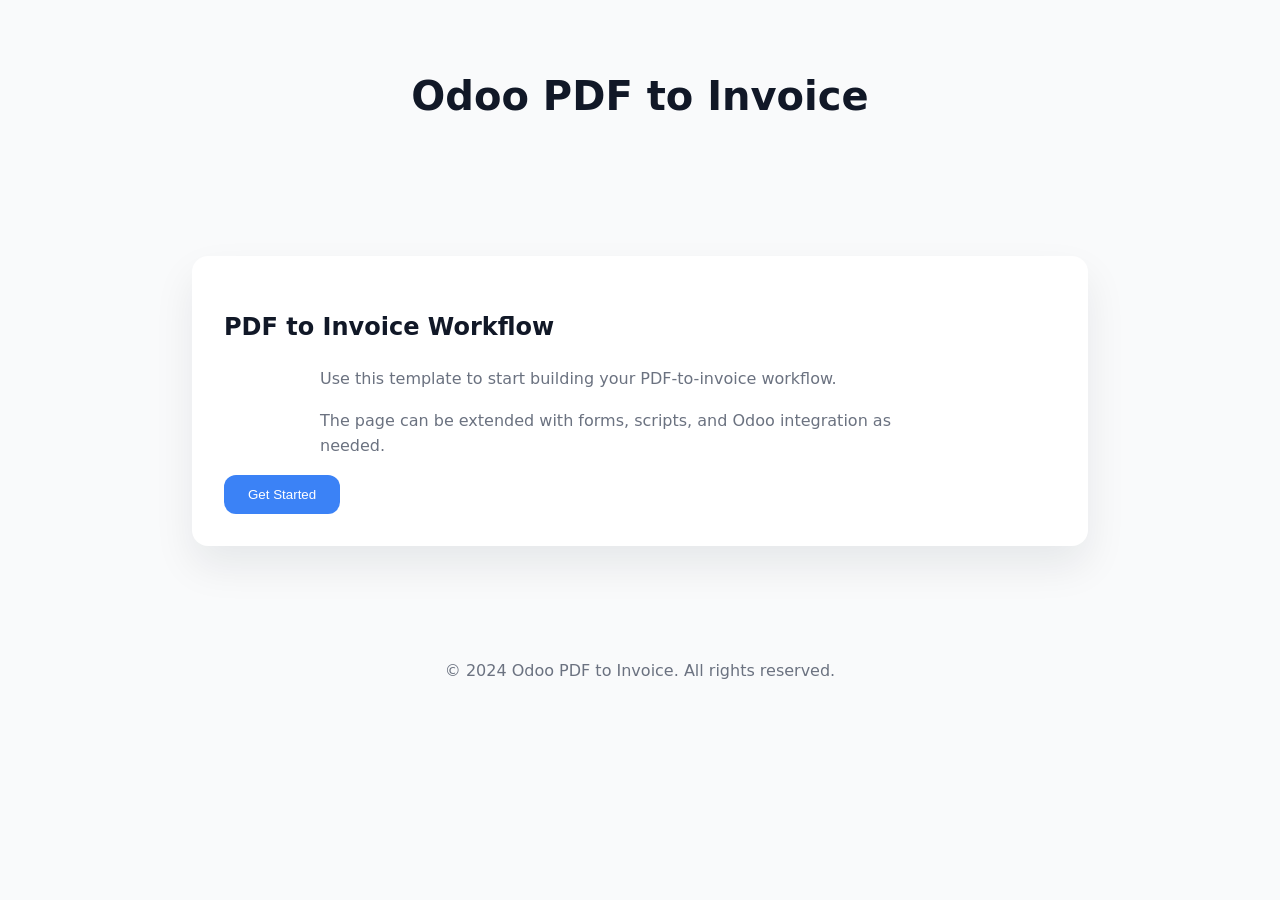
==== index.html @ ad01e148 "Add initial Flask application and HTML template for PDF to Invoice workflow" ====
<!DOCTYPE html>
<html lang="en">
  <head>
    <meta charset="UTF-8" />
    <meta name="viewport" content="width=device-width, initial-scale=1.0" />
    <link rel="stylesheet" href="style.css" />
    <title>Odoo PDF to Invoice</title>
  </head>
  <body>
    <header>
      <div class="container">
        <h1>Odoo PDF to Invoice</h1>
      </div>
    </header>
    <main>
      <div class="container">
        <section class="card">
          <h2>PDF to Invoice Workflow</h2>
          <p>Use this template to start building your PDF-to-invoice workflow.</p>
          <p>The page can be extended with forms, scripts, and Odoo integration as needed.</p>
          <button>Get Started</button>
        </section>
      </div>
    </main>
    <footer>
      <div class="container">
        <p>&copy; 2024 Odoo PDF to Invoice. All rights reserved.</p>
      </div>
    </footer>
  </body>
</html>
---- style.css ----
/* Simple template styles */
:root {
    --bg: #f9fafb;
    --surface: #ffffff;
    --text: #111827;
    --muted: #6b7280;
    --accent: #3b82f6;
}

* {
    box-sizing: border-box;
}

body {
    margin: 0;
    font-family: Inter, system-ui, sans-serif;
    background: var(--bg);
    color: var(--text);
    line-height: 1.6;
}

.container {
    max-width: 960px;
    margin: 0 auto;
    padding: 2rem;
}

header {
    padding: 2rem 0;
    text-align: center;
}

h1 {
    margin: 0;
    font-size: 2.5rem;
}

p {
    color: var(--muted);
    max-width: 40rem;
    margin: 1rem auto;
}

button,
a.button {
    display: inline-flex;
    align-items: center;
    justify-content: center;
    padding: 0.75rem 1.5rem;
    border: none;
    border-radius: 0.75rem;
    background: var(--accent);
    color: #fff;
    text-decoration: none;
    cursor: pointer;
}

section.card {
    background: var(--surface);
    border-radius: 1rem;
    box-shadow: 0 20px 40px rgba(15, 23, 42, 0.08);
    padding: 2rem;
    margin-top: 2rem;
}

footer {
    text-align: center;
    padding: 2rem 0;
    color: var(--muted);
}
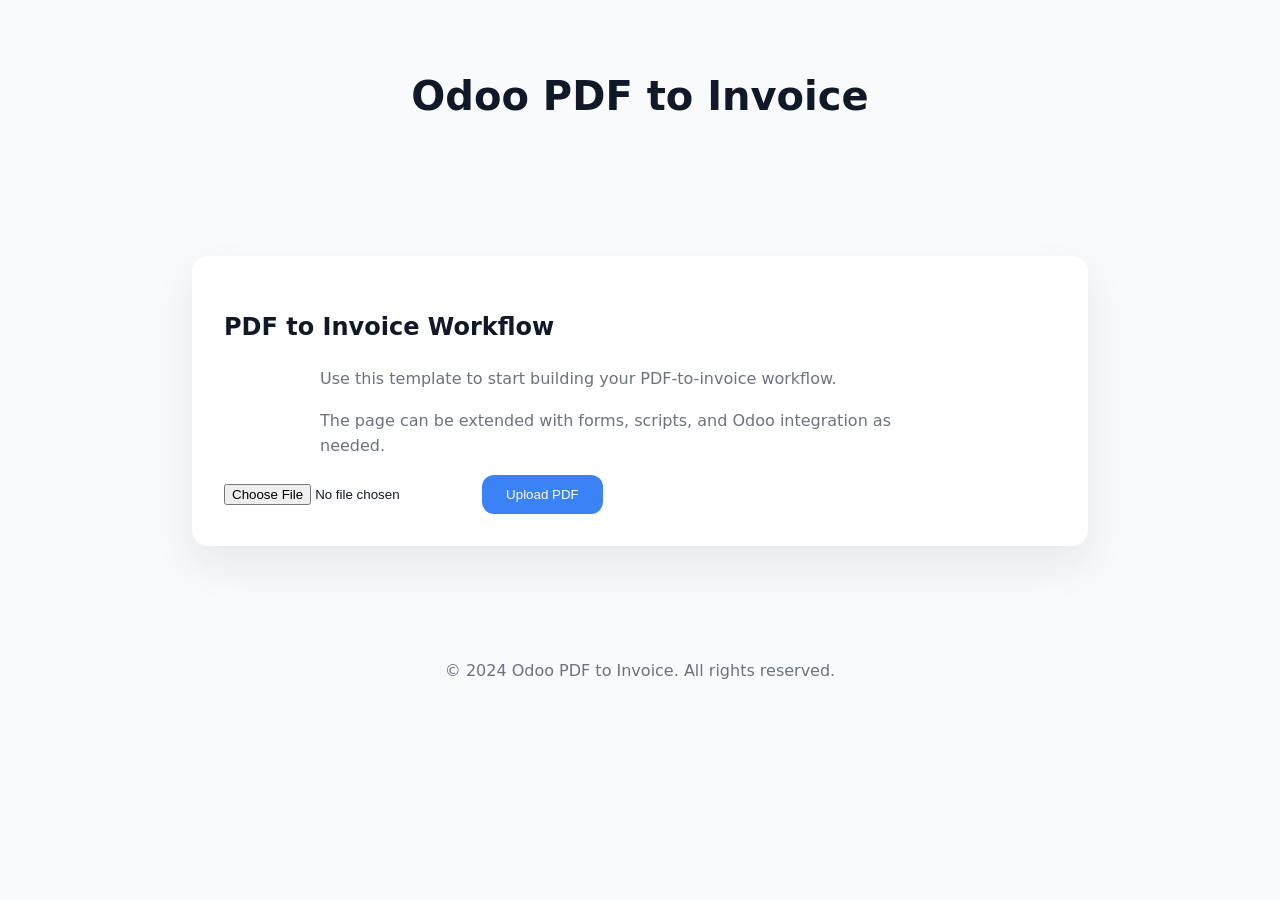
==== commit 47ffb24f: "Implement Odoo connection setup and add PDF upload form to index page" ====
--- a/index.html
+++ b/index.html
@@ -18,9 +18,18 @@
           <h2>PDF to Invoice Workflow</h2>
           <p>Use this template to start building your PDF-to-invoice workflow.</p>
           <p>The page can be extended with forms, scripts, and Odoo integration as needed.</p>
-          <button>Get Started</button>
+          
+          
+
+          <form action="/upload" method="post" enctype="multipart/form-data">
+          <input type="file" name="pdf_file" accept="application/pdf">
+          <button type="submit">Upload PDF</button>
+          </form>
+
         </section>
+        
       </div>
+
     </main>
     <footer>
       <div class="container">
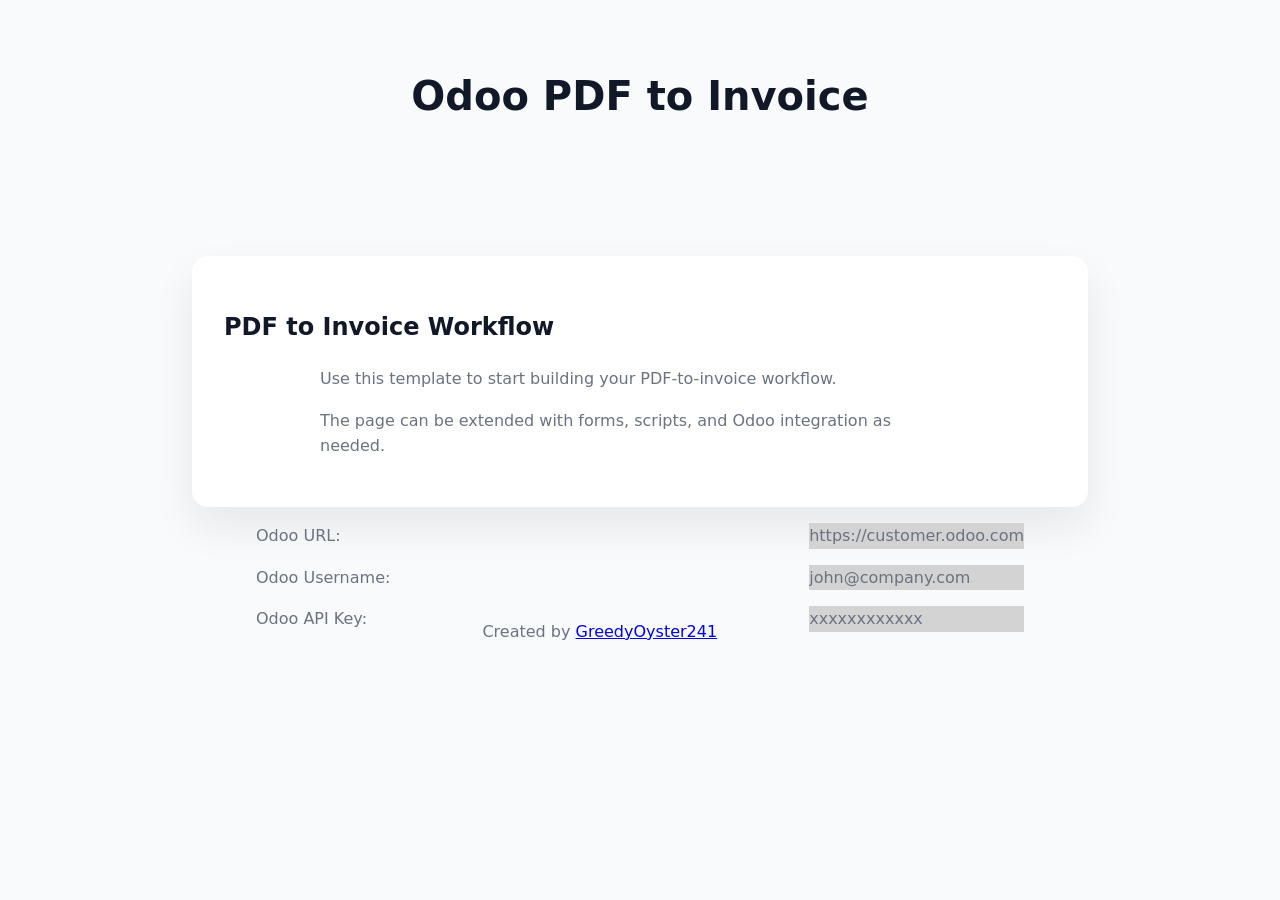
==== commit cfd1b283: "Added PDF Parsing into its own .py Added extra html pages for PDF Parsing Edited index.html for inpu" ====
--- a/index.html
+++ b/index.html
@@ -18,22 +18,34 @@
           <h2>PDF to Invoice Workflow</h2>
           <p>Use this template to start building your PDF-to-invoice workflow.</p>
           <p>The page can be extended with forms, scripts, and Odoo integration as needed.</p>
-          
-          
 
-          <form action="/upload" method="post" enctype="multipart/form-data">
-          <input type="file" name="pdf_file" accept="application/pdf">
-          <button type="submit">Upload PDF</button>
-          </form>
+          <!--Input your information about your Odoo Instance here. -->
+          <!--need to make them next to each other -->
+
+
+              <div class="container" style="float:left;">
+                  <p>Odoo URL:</p>
+                  <p>Odoo Username:</p>
+                  <p>Odoo API Key:</p>
+              </div>
+
+              <div class="container" style="float:right;">
+                  <p contenteditable="true" style="background-color: lightgrey;">https://customer.odoo.com</p>
+                  <p contenteditable="true" style="background-color: lightgrey;">john@company.com</p>
+                  <p contenteditable="true" style="background-color: lightgrey;">xxxxxxxxxxxx</p>
+              </div>
+
+              <!--Figure out a way on how to get the info in the contenteditable containers (URL, Username, API Key) and put it into its own .env file that can be used to configure the backend. -->
+              
 
         </section>
-        
+
       </div>
 
     </main>
     <footer>
       <div class="container">
-        <p>&copy; 2024 Odoo PDF to Invoice. All rights reserved.</p>
+        <p>Created by <a href="https://github.com/GreedyOyster241?tab=repositories">GreedyOyster241</a></p>
       </div>
     </footer>
   </body>
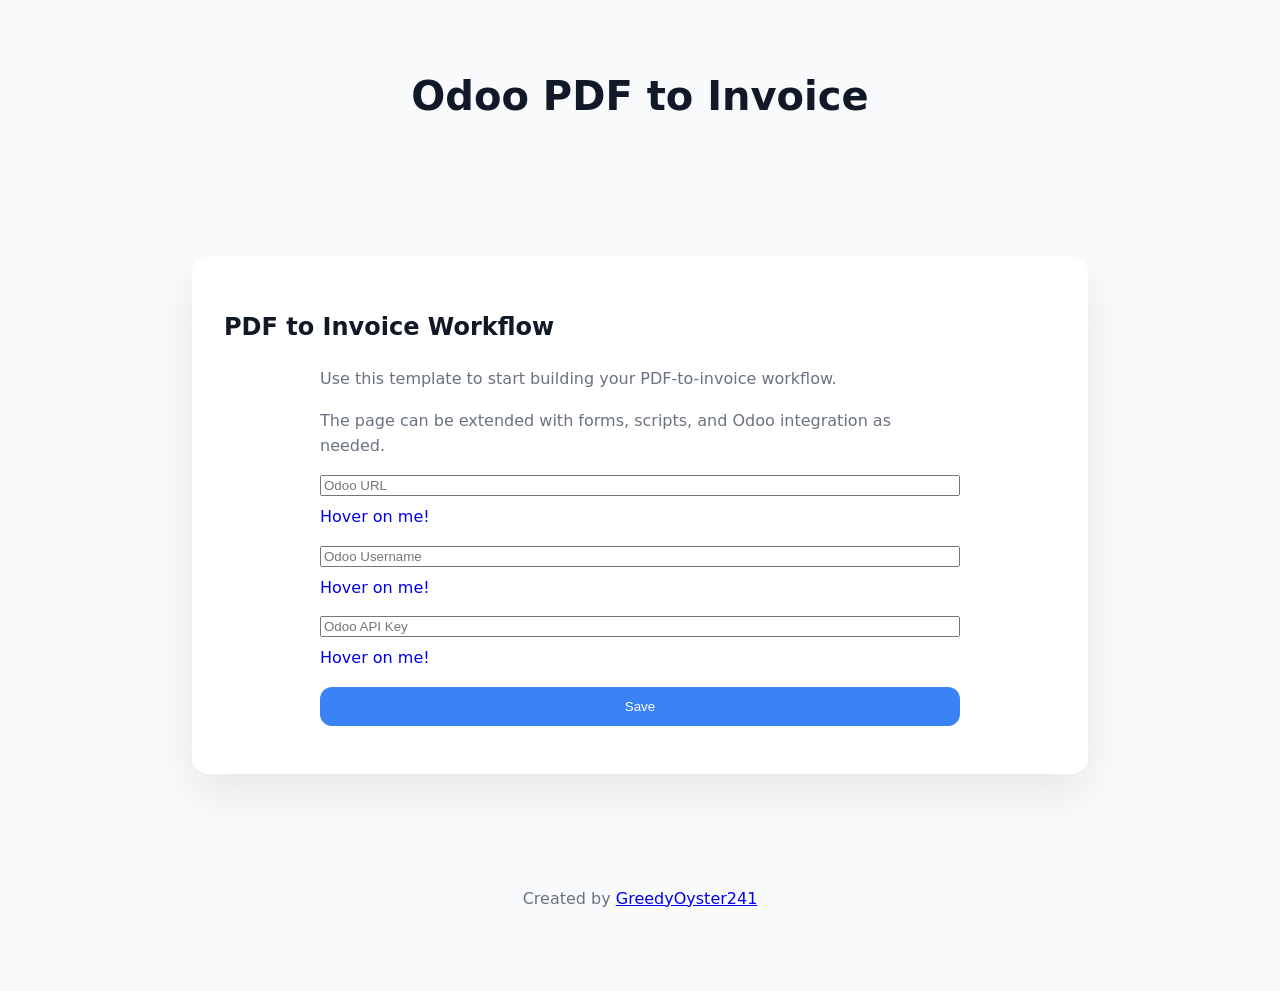
==== commit 15939405: "Added function to save text to session's .env Added script.js to parse login info (NOT FIXED YET) Ad" ====
--- a/index.html
+++ b/index.html
@@ -4,6 +4,7 @@
     <meta charset="UTF-8" />
     <meta name="viewport" content="width=device-width, initial-scale=1.0" />
     <link rel="stylesheet" href="style.css" />
+    <script src="script.js"></script>
     <title>Odoo PDF to Invoice</title>
   </head>
   <body>
@@ -23,20 +24,45 @@
           <!--need to make them next to each other -->
 
 
-              <div class="container" style="float:left;">
-                  <p>Odoo URL:</p>
-                  <p>Odoo Username:</p>
-                  <p>Odoo API Key:</p>
-              </div>
 
-              <div class="container" style="float:right;">
-                  <p contenteditable="true" style="background-color: lightgrey;">https://customer.odoo.com</p>
-                  <p contenteditable="true" style="background-color: lightgrey;">john@company.com</p>
-                  <p contenteditable="true" style="background-color: lightgrey;">xxxxxxxxxxxx</p>
-              </div>
 
-              <!--Figure out a way on how to get the info in the contenteditable containers (URL, Username, API Key) and put it into its own .env file that can be used to configure the backend. -->
-              
+              <!--User adds login info -->
+              <!-- <div class="container" style="float:right;">
+                  <div contenteditable="true" id="editableContent">
+                      <p style="background-color: lightgrey;">https://customer.odoo.com</p>
+                  </div>
+                  <div contenteditable="true" id="editableContent">
+                      <p style="background-color: lightgrey;">john@company.com</p>
+                  </div>
+                  <div contenteditable="true" id="editableContent">
+                      <p style="background-color: lightgrey;">xxxxxxxxxxxx</p>
+                  </div>
+              </div> -->
+
+              <form id="loginForm">
+                  <div class="input-wrapper">
+                      <input type="text" id="url" placeholder="Odoo URL">
+                      <a href="#" id="urlHelp" style = "text-decoration: none;" title = "Example: https://customer.odoo.com &#013; Can be found on your Odoo's search bar!">Hover on me!</a>
+                  </div>
+                  <div class="input-wrapper">
+                      <input type="text" id="username" placeholder="Odoo Username">
+                      <a href="#" id="usernameHelp" style = "text-decoration: none;" title="Example: john@company.com">Hover on me!</a>
+                  </div>
+                  <div class="input-wrapper">
+                      <input type="password" id="apiKey" placeholder="Odoo API Key">
+                      <a href="#" id="apiKeyHelp" style = "text-decoration: none;" title="Example: xxxxxxxxxxxx &#013; Found ">Hover on me!</a>
+                  </div>
+                  <button onclick="saveContent()">Save</button>
+              </form>
+
+              <p id="status"></p>
+
+
+              <!-- figure out a way on how to get the info in the contenteditable containers (URL, Username, API Key) and put it into its own .env file that can be used to configure the backend. -->
+              <!--Figure out a way in order to get text to show up, like a warning or success message for testing -->
+              <!-- TODO: figure out a way to test this so that it works properly -->
+
+
 
         </section>
 
--- a/style.css
+++ b/style.css
@@ -68,3 +68,19 @@
     padding: 2rem 0;
     color: var(--muted);
 }
+
+#loginForm {
+    display: flex;
+    flex-direction: column;
+    gap: 1rem;
+    max-width: 40rem;
+    margin: 0 auto;
+}
+.input-wrapper {
+    display: flex;
+    flex-direction: column;
+    gap: 0.5rem;
+}
+.input-wrapper label {
+    font-weight: 500;
+}
